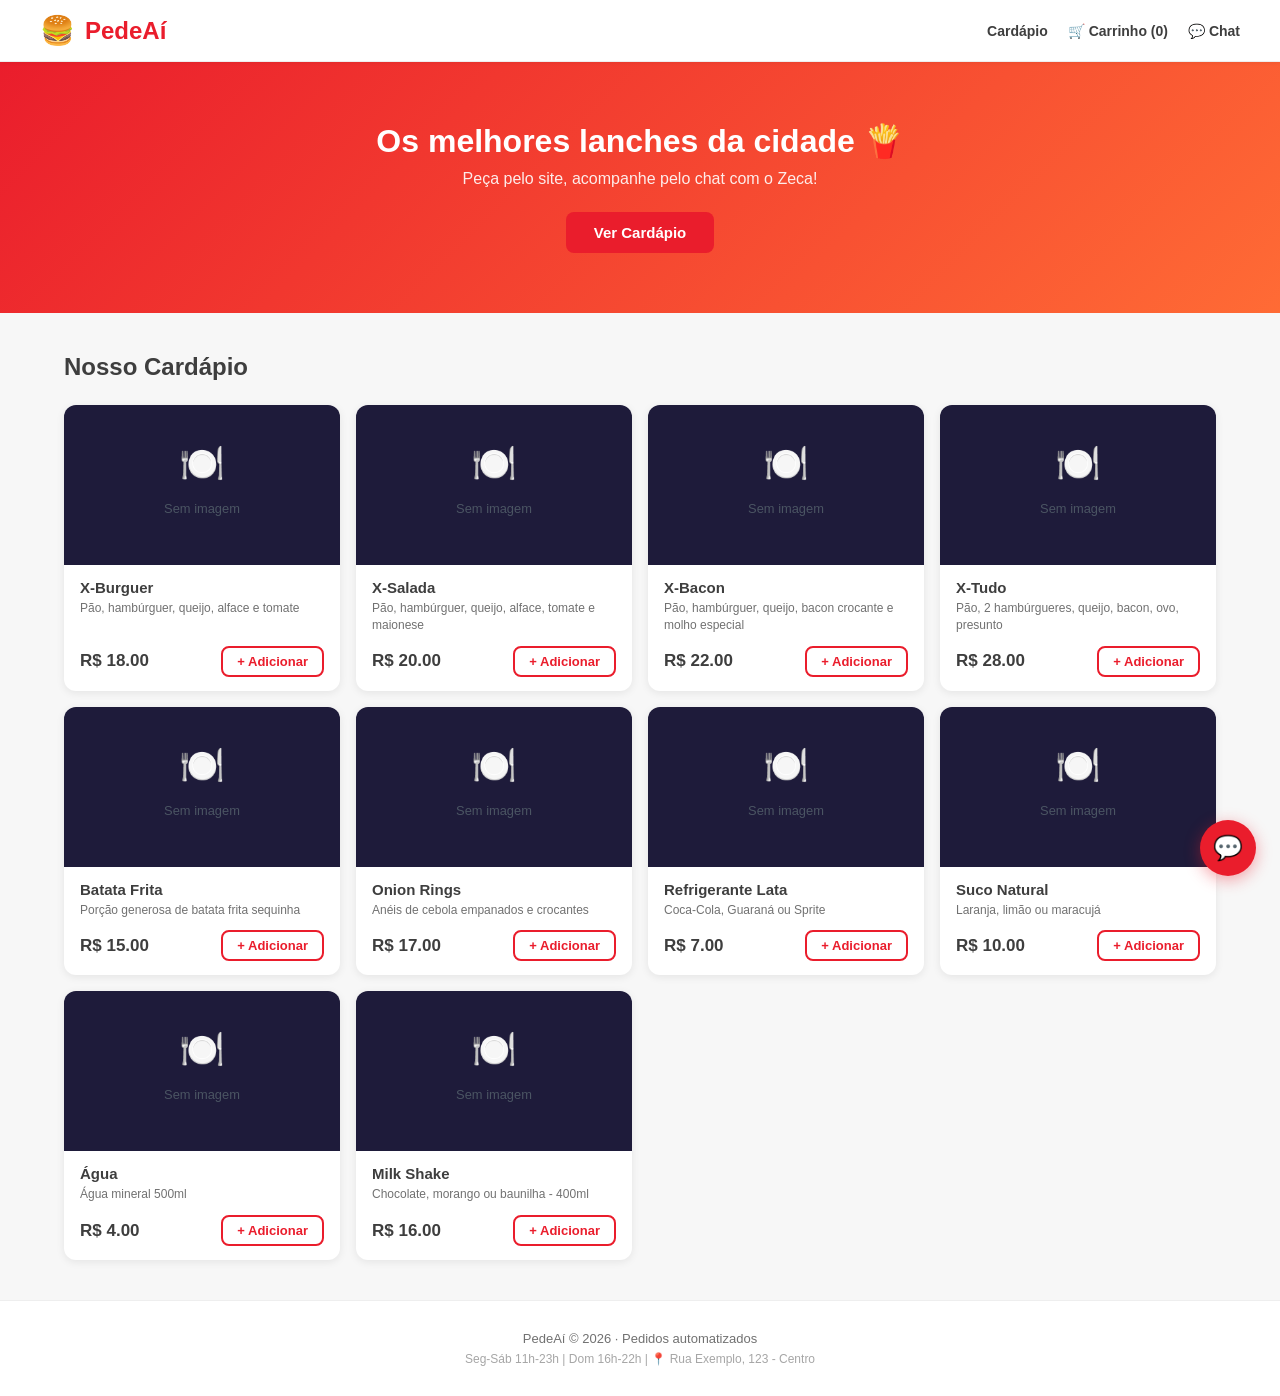
==== index.html @ f574c063 "feat: PedeAí v3.3 - sistema completo de pedidos com chatbot IA - Página de cardápio com carrinho e c" ====
<!DOCTYPE html>
<html lang="pt-BR">
<head>
  <meta charset="UTF-8">
  <meta name="viewport" content="width=device-width, initial-scale=1.0">
  <title>PedeAí - Peça Online</title>
  <link rel="stylesheet" href="css/style.css">
</head>
<body>
  <!-- Header -->
  <header class="header">
    <div class="header-inner">
      <div class="brand">
        <span class="brand-icon">🍔</span>
        <h1>PedeAí</h1>
      </div>
      <nav class="nav-links">
        <a href="#cardapio">Cardápio</a>
        <a href="#" onclick="openCart()">🛒 Carrinho (<span id="cartCount">0</span>)</a>
        <a href="#" onclick="openChat()">💬 Chat</a>
      </nav>
    </div>
  </header>

  <!-- Hero -->
  <section class="hero">
    <div class="hero-content">
      <h2>Os melhores lanches da cidade 🍟</h2>
      <p>Peça pelo site, acompanhe pelo chat com o Zeca!</p>
      <a href="#cardapio" class="btn-primary">Ver Cardápio</a>
    </div>
  </section>

  <!-- Cardápio -->
  <section id="cardapio" class="section">
    <h2 class="section-title">Nosso Cardápio</h2>
    <div class="products-grid" id="productsGrid">
      <!-- Produtos serão inseridos via JS -->
    </div>
  </section>

  <!-- Modal Carrinho -->
  <div class="modal-overlay" id="cartModal">
    <div class="modal">
      <div class="modal-header">
        <h3>🛒 Seu Carrinho</h3>
        <button class="close-btn" onclick="closeCart()">&times;</button>
      </div>
      <div class="modal-body" id="cartItems">
        <p class="empty-cart">Carrinho vazio</p>
      </div>
      <div class="cart-footer" id="cartFooter" style="display:none;">
        <div class="cart-total">
          <span>Total:</span>
          <strong id="cartTotal">R$ 0,00</strong>
        </div>
        <button class="btn-primary" onclick="openCheckout()">
          Finalizar Pedido
        </button>
      </div>
    </div>
  </div>

  <!-- Modal Checkout -->
  <div class="modal-overlay" id="checkoutModal">
    <div class="modal modal-lg">
      <div class="modal-header">
        <h3>📋 Finalizar Pedido</h3>
        <button class="close-btn" onclick="closeCheckout()">&times;</button>
      </div>
      <div class="modal-body">
        <form id="checkoutForm" onsubmit="submitOrder(event)">
          <h4>Dados do Cliente</h4>
          <div class="form-row">
            <div class="form-group">
              <label>Nome completo</label>
              <input type="text" id="clientName" required placeholder="Seu nome">
            </div>
            <div class="form-group">
              <label>Telefone (WhatsApp)</label>
              <input type="tel" id="clientPhone" required placeholder="(11) 99999-9999">
            </div>
          </div>

          <h4>Entrega</h4>
          <div class="form-row">
            <div class="form-group">
              <label>Tipo</label>
              <select id="deliveryType" onchange="toggleAddress()">
                <option value="entrega">Entrega</option>
                <option value="retirada">Retirada na loja</option>
              </select>
            </div>
            <div class="form-group">
              <label>Pagamento</label>
              <select id="paymentMethod" onchange="toggleTroco()">
                <!-- Opções carregadas dinamicamente -->
              </select>
            </div>
          </div>
          <div id="addressFields">
            <div class="form-group">
              <label>Endereço de entrega</label>
              <input type="text" id="clientAddress" placeholder="Rua, número - Bairro">
            </div>
          </div>
          <div id="trocoFields" style="display:none;">
            <div class="form-group">
              <label>Troco para quanto? (R$)</label>
              <input type="number" id="trocoValue" placeholder="Ex: 100" min="0" step="10">
              <small style="color:#6b7280;font-size:11px;">
                Informe o valor da cédula para o entregador levar o troco.
              </small>
            </div>
          </div>

          <div class="order-summary">
            <h4>Resumo do Pedido</h4>
            <div id="checkoutSummary"></div>
            <div class="summary-total">
              <span>Subtotal:</span><span id="checkSubtotal">R$ 0</span>
            </div>
            <div class="summary-total">
              <span>Taxa de entrega:</span><span id="checkDelivery">R$ 5,00</span>
            </div>
            <div class="summary-total total-final">
              <span>Total:</span><strong id="checkTotal">R$ 0</strong>
            </div>
          </div>

          <button type="submit" class="btn-primary btn-full">
            ✅ Confirmar Pedido
          </button>
        </form>
      </div>
    </div>
  </div>

  <!-- Chat flutuante -->
  <div class="chat-float" id="chatFloat">
    <div class="chat-float-header">
      <span>💬 Zeca - Atendente Virtual</span>
      <button onclick="closeChat()">&times;</button>
    </div>
    <div class="chat-float-messages" id="chatMessages">
      <div class="msg bot">E aí! Sou o Zeca 🍔 O que posso ajudar?</div>
    </div>
    <div class="chat-float-input">
      <input type="text" id="chatInput" placeholder="Digite..." 
             onkeydown="if(event.key==='Enter')sendChat()">
      <button onclick="sendChat()">➤</button>
    </div>
  </div>
  <button class="chat-fab" id="chatFab" onclick="openChat()">💬</button>

  <!-- Footer -->
  <footer class="footer-site">
    <p>PedeAí © 2026 · Pedidos automatizados</p>
    <p class="dev-link">
      Seg-Sáb 11h-23h | Dom 16h-22h | 📍 Rua Exemplo, 123 - Centro
    </p>
  </footer>

  <script src="js/app.js"></script>
</body>
</html>
---- css/style.css ----
* {
  margin: 0;
  padding: 0;
  box-sizing: border-box;
}

:root {
  --red: #ea1d2c;
  --red-dark: #c4161f;
  --yellow: #ffba00;
  --yellow-light: #fff3cd;
  --green: #50a773;
  --dark: #3e3e3e;
  --gray: #717171;
  --gray-light: #a6a6a6;
  --bg: #f7f7f7;
  --white: #ffffff;
  --card-shadow: 0 2px 8px rgba(0,0,0,0.08);
  --radius: 12px;
}

body {
  font-family: 'Segoe UI', -apple-system, BlinkMacSystemFont, sans-serif;
  background: var(--bg);
  color: var(--dark);
  min-height: 100vh;
}

/* Header */
.header {
  background: var(--white);
  border-bottom: 1px solid #eee;
  padding: 14px 24px;
  position: sticky;
  top: 0;
  z-index: 100;
  box-shadow: 0 1px 4px rgba(0,0,0,0.06);
}

.header-inner {
  max-width: 1200px;
  margin: 0 auto;
  display: flex;
  justify-content: space-between;
  align-items: center;
}

.brand {
  display: flex;
  align-items: center;
  gap: 10px;
}

.brand-icon { font-size: 28px; }

.brand h1 {
  color: var(--red);
  font-size: 24px;
  font-weight: 800;
}

.nav-links {
  display: flex;
  gap: 20px;
  align-items: center;
}

.nav-links a {
  color: var(--dark);
  text-decoration: none;
  font-size: 14px;
  font-weight: 600;
  transition: color 0.2s;
}

.nav-links a:hover { color: var(--red); }

/* Hero */
.hero {
  background: linear-gradient(135deg, var(--red) 0%, #ff6b35 100%);
  padding: 60px 24px;
  text-align: center;
  color: var(--white);
}

.hero h2 {
  font-size: 32px;
  font-weight: 800;
  margin-bottom: 10px;
}

.hero p {
  font-size: 16px;
  opacity: 0.9;
  margin-bottom: 24px;
}

/* Buttons */
.btn-primary {
  background: var(--red);
  color: var(--white);
  border: none;
  padding: 12px 28px;
  border-radius: 8px;
  font-size: 15px;
  font-weight: 700;
  cursor: pointer;
  text-decoration: none;
  display: inline-block;
  transition: background 0.2s, transform 0.2s;
}

.btn-primary:hover {
  background: var(--red-dark);
  transform: translateY(-1px);
}

.btn-full { width: 100%; text-align: center; }

/* Section */
.section {
  max-width: 1200px;
  margin: 0 auto;
  padding: 40px 24px;
}

.section-title {
  font-size: 24px;
  font-weight: 800;
  margin-bottom: 24px;
  color: var(--dark);
}

/* Products Grid */
.products-grid {
  display: grid;
  grid-template-columns: repeat(auto-fill, minmax(240px, 1fr));
  gap: 16px;
}

.product-card {
  background: var(--white);
  border-radius: var(--radius);
  overflow: hidden;
  box-shadow: var(--card-shadow);
  display: flex;
  flex-direction: column;
  transition: transform 0.2s, box-shadow 0.2s;
}

.product-card:hover {
  transform: translateY(-3px);
  box-shadow: 0 6px 20px rgba(0,0,0,0.12);
}

.product-img {
  width: 100%;
  height: 160px;
  object-fit: cover;
  background: #f0f0f0;
}

.product-card-body {
  padding: 14px 16px;
  flex: 1;
  display: flex;
  flex-direction: column;
}

.product-name {
  font-size: 15px;
  font-weight: 700;
  color: var(--dark);
  margin-bottom: 4px;
}

.product-desc {
  font-size: 12px;
  color: var(--gray);
  margin-bottom: 12px;
  flex: 1;
  line-height: 1.4;
}

.product-footer {
  display: flex;
  justify-content: space-between;
  align-items: center;
}

.product-price {
  font-size: 17px;
  font-weight: 800;
  color: var(--dark);
}

.btn-add {
  background: var(--white);
  color: var(--red);
  border: 2px solid var(--red);
  padding: 6px 14px;
  border-radius: 8px;
  font-size: 13px;
  cursor: pointer;
  font-weight: 700;
  transition: all 0.2s;
}

.btn-add:hover {
  background: var(--red);
  color: var(--white);
}

/* Modal */
.modal-overlay {
  display: none;
  position: fixed;
  inset: 0;
  background: rgba(0,0,0,0.5);
  z-index: 200;
  align-items: center;
  justify-content: center;
  padding: 20px;
}

.modal-overlay.active { display: flex; }

.modal {
  background: var(--white);
  border-radius: 16px;
  width: 100%;
  max-width: 500px;
  max-height: 85vh;
  overflow-y: auto;
  box-shadow: 0 20px 60px rgba(0,0,0,0.2);
}

.modal-lg { max-width: 600px; }

.modal-header {
  display: flex;
  justify-content: space-between;
  align-items: center;
  padding: 20px 24px;
  border-bottom: 1px solid #eee;
}

.modal-header h3 {
  font-size: 18px;
  font-weight: 800;
  color: var(--dark);
}

.close-btn {
  background: none;
  border: none;
  color: var(--gray);
  font-size: 28px;
  cursor: pointer;
}

.modal-body { padding: 20px 24px; }

/* Cart items */
.cart-item {
  display: flex;
  justify-content: space-between;
  align-items: center;
  padding: 14px 0;
  border-bottom: 1px solid #f0f0f0;
}

.cart-item-info { flex: 1; }
.cart-item-name { font-size: 14px; font-weight: 700; color: var(--dark); }
.cart-item-price { font-size: 13px; color: var(--green); font-weight: 600; }

.cart-item-controls {
  display: flex;
  align-items: center;
  gap: 10px;
}

.cart-item-controls button {
  background: #f0f0f0;
  border: none;
  color: var(--red);
  width: 30px;
  height: 30px;
  border-radius: 8px;
  cursor: pointer;
  font-size: 18px;
  font-weight: 700;
  transition: background 0.2s;
}

.cart-item-controls button:hover { background: #e0e0e0; }
.cart-item-controls span { font-size: 15px; font-weight: 700; min-width: 20px; text-align: center; }

.cart-footer {
  padding: 16px 24px;
  border-top: 1px solid #eee;
}

.cart-total {
  display: flex;
  justify-content: space-between;
  font-size: 18px;
  font-weight: 800;
  margin-bottom: 16px;
}

.empty-cart { text-align: center; color: var(--gray-light); padding: 40px 0; font-size: 15px; }

/* Forms */
h4 { margin: 18px 0 10px; font-size: 14px; font-weight: 800; color: var(--dark); text-transform: uppercase; letter-spacing: 0.5px; }

.form-row {
  display: grid;
  grid-template-columns: 1fr 1fr;
  gap: 12px;
}

.form-group { margin-bottom: 14px; }

.form-group label {
  display: block;
  font-size: 12px;
  color: var(--gray);
  margin-bottom: 4px;
  font-weight: 600;
}

.form-group input,
.form-group select {
  width: 100%;
  background: var(--white);
  border: 1.5px solid #e0e0e0;
  border-radius: 8px;
  padding: 11px 12px;
  color: var(--dark);
  font-size: 14px;
  outline: none;
  transition: border-color 0.2s;
}

.form-group input:focus,
.form-group select:focus { border-color: var(--red); }

.order-summary {
  background: var(--bg);
  border-radius: var(--radius);
  padding: 16px;
  margin: 16px 0;
}

.summary-total {
  display: flex;
  justify-content: space-between;
  padding: 6px 0;
  font-size: 14px;
  color: var(--gray);
}

.total-final {
  font-size: 18px;
  font-weight: 800;
  color: var(--dark);
  border-top: 1px solid #e0e0e0;
  padding-top: 12px;
  margin-top: 8px;
}

/* Chat flutuante */
.chat-fab {
  position: fixed;
  bottom: 24px;
  right: 24px;
  width: 56px;
  height: 56px;
  border-radius: 50%;
  background: var(--red);
  border: none;
  font-size: 24px;
  cursor: pointer;
  box-shadow: 0 4px 16px rgba(234,29,44,0.4);
  z-index: 150;
  transition: transform 0.2s;
}

.chat-fab:hover { transform: scale(1.1); }

.chat-float {
  display: none;
  position: fixed;
  bottom: 90px;
  right: 24px;
  width: 360px;
  height: 480px;
  background: var(--white);
  border-radius: 16px;
  z-index: 160;
  flex-direction: column;
  overflow: hidden;
  box-shadow: 0 10px 40px rgba(0,0,0,0.2);
}

.chat-float.active { display: flex; }

.chat-float-header {
  display: flex;
  justify-content: space-between;
  align-items: center;
  padding: 14px 16px;
  background: var(--red);
  color: var(--white);
  font-size: 14px;
  font-weight: 700;
}

.chat-float-header button {
  background: none;
  border: none;
  color: var(--white);
  font-size: 22px;
  cursor: pointer;
  opacity: 0.8;
}

.chat-float-header button:hover { opacity: 1; }

.chat-float-messages {
  flex: 1;
  overflow-y: auto;
  padding: 16px;
  display: flex;
  flex-direction: column;
  gap: 10px;
  background: var(--bg);
}

.msg {
  max-width: 85%;
  padding: 10px 14px;
  border-radius: 12px;
  font-size: 13px;
  line-height: 1.4;
}

.msg.bot {
  background: var(--white);
  align-self: flex-start;
  border: 1px solid #eee;
  border-bottom-left-radius: 4px;
  color: var(--dark);
}

.msg.user {
  background: var(--red);
  color: var(--white);
  align-self: flex-end;
  border-bottom-right-radius: 4px;
}

.chat-float-input {
  display: flex;
  padding: 12px;
  border-top: 1px solid #eee;
  gap: 8px;
  background: var(--white);
}

.chat-float-input input {
  flex: 1;
  background: var(--bg);
  border: 1.5px solid #e0e0e0;
  border-radius: 8px;
  padding: 10px;
  color: var(--dark);
  font-size: 13px;
  outline: none;
}

.chat-float-input input:focus { border-color: var(--red); }

.chat-float-input button {
  background: var(--red);
  border: none;
  color: var(--white);
  padding: 10px 14px;
  border-radius: 8px;
  cursor: pointer;
  font-size: 16px;
}

/* Footer */
.footer-site {
  text-align: center;
  padding: 30px 24px;
  color: var(--gray);
  font-size: 13px;
  border-top: 1px solid #eee;
  background: var(--white);
}

.dev-link { margin-top: 6px; font-size: 12px; color: var(--gray-light); }

/* Toast notifications */
.toast {
  position: fixed;
  top: 20px;
  right: 20px;
  background: var(--green);
  color: var(--white);
  padding: 12px 20px;
  border-radius: 10px;
  font-size: 14px;
  font-weight: 700;
  z-index: 999;
  box-shadow: 0 4px 16px rgba(80,167,115,0.3);
  animation: slideIn 0.3s ease, fadeOut 0.3s ease 2.7s;
}

@keyframes slideIn {
  from { transform: translateX(100px); opacity: 0; }
  to { transform: translateX(0); opacity: 1; }
}

@keyframes fadeOut {
  to { opacity: 0; transform: translateY(-10px); }
}

/* Responsive */
@media (max-width: 600px) {
  .form-row { grid-template-columns: 1fr; }
  .chat-float { width: calc(100% - 48px); right: 24px; left: 24px; }
  .nav-links { gap: 12px; }
  .nav-links a { font-size: 12px; }
  .hero h2 { font-size: 24px; }
  .products-grid { grid-template-columns: repeat(auto-fill, minmax(160px, 1fr)); gap: 12px; }
  .product-img { height: 120px; }
}
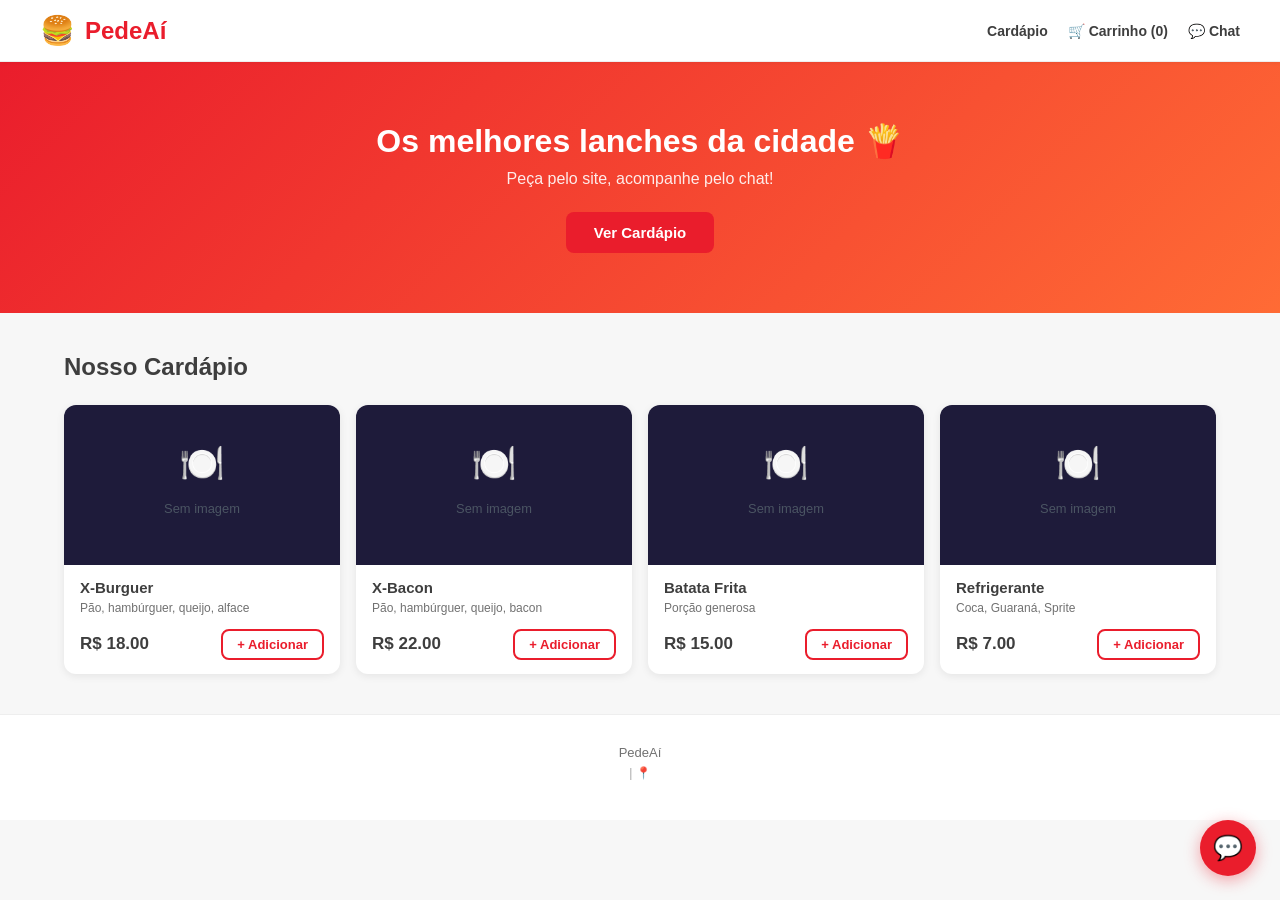
==== commit 22b47629: "feat: v4.0 - admin empresa, promocoes, cupons, confirmacao pedido, chatbot-carrinho" ====
--- a/index.html
+++ b/index.html
@@ -7,12 +7,11 @@
   <link rel="stylesheet" href="css/style.css">
 </head>
 <body>
-  <!-- Header -->
   <header class="header">
     <div class="header-inner">
       <div class="brand">
         <span class="brand-icon">🍔</span>
-        <h1>PedeAí</h1>
+        <h1 id="brandName">PedeAí</h1>
       </div>
       <nav class="nav-links">
         <a href="#cardapio">Cardápio</a>
@@ -22,11 +21,14 @@
     </div>
   </header>
 
+  <!-- Promoções Banner -->
+  <div class="promo-banner" id="promoBanner" style="display:none;"></div>
+
   <!-- Hero -->
   <section class="hero">
     <div class="hero-content">
       <h2>Os melhores lanches da cidade 🍟</h2>
-      <p>Peça pelo site, acompanhe pelo chat com o Zeca!</p>
+      <p>Peça pelo site, acompanhe pelo chat!</p>
       <a href="#cardapio" class="btn-primary">Ver Cardápio</a>
     </div>
   </section>
@@ -34,9 +36,7 @@
   <!-- Cardápio -->
   <section id="cardapio" class="section">
     <h2 class="section-title">Nosso Cardápio</h2>
-    <div class="products-grid" id="productsGrid">
-      <!-- Produtos serão inseridos via JS -->
-    </div>
+    <div class="products-grid" id="productsGrid"></div>
   </section>
 
   <!-- Modal Carrinho -->
@@ -54,9 +54,7 @@
           <span>Total:</span>
           <strong id="cartTotal">R$ 0,00</strong>
         </div>
-        <button class="btn-primary" onclick="openCheckout()">
-          Finalizar Pedido
-        </button>
+        <button class="btn-primary btn-full" onclick="openCheckout()">Finalizar Pedido</button>
       </div>
     </div>
   </div>
@@ -81,7 +79,6 @@
               <input type="tel" id="clientPhone" required placeholder="(11) 99999-9999">
             </div>
           </div>
-
           <h4>Entrega</h4>
           <div class="form-row">
             <div class="form-group">
@@ -93,9 +90,7 @@
             </div>
             <div class="form-group">
               <label>Pagamento</label>
-              <select id="paymentMethod" onchange="toggleTroco()">
-                <!-- Opções carregadas dinamicamente -->
-              </select>
+              <select id="paymentMethod" onchange="toggleTroco()"></select>
             </div>
           </div>
           <div id="addressFields">
@@ -108,31 +103,40 @@
             <div class="form-group">
               <label>Troco para quanto? (R$)</label>
               <input type="number" id="trocoValue" placeholder="Ex: 100" min="0" step="10">
-              <small style="color:#6b7280;font-size:11px;">
-                Informe o valor da cédula para o entregador levar o troco.
-              </small>
             </div>
           </div>
 
+          <!-- Cupom -->
+          <h4>Cupom de Desconto</h4>
+          <div class="form-row">
+            <div class="form-group" style="flex:1;">
+              <input type="text" id="couponInput" placeholder="Digite o código" style="text-transform:uppercase;">
+            </div>
+            <div class="form-group">
+              <button type="button" class="btn-secondary" onclick="applyCoupon()">Aplicar</button>
+            </div>
+          </div>
+          <p id="couponStatus" style="font-size:12px;margin-bottom:12px;"></p>
+
+          <!-- Resumo -->
           <div class="order-summary">
             <h4>Resumo do Pedido</h4>
             <div id="checkoutSummary"></div>
-            <div class="summary-total">
-              <span>Subtotal:</span><span id="checkSubtotal">R$ 0</span>
-            </div>
-            <div class="summary-total">
-              <span>Taxa de entrega:</span><span id="checkDelivery">R$ 5,00</span>
-            </div>
-            <div class="summary-total total-final">
-              <span>Total:</span><strong id="checkTotal">R$ 0</strong>
-            </div>
+            <div class="summary-total"><span>Subtotal:</span><span id="checkSubtotal">R$ 0</span></div>
+            <div class="summary-total"><span>Desconto:</span><span id="checkDiscount">R$ 0,00</span></div>
+            <div class="summary-total"><span>Taxa de entrega:</span><span id="checkDelivery">R$ 5,00</span></div>
+            <div class="summary-total total-final"><span>Total:</span><strong id="checkTotal">R$ 0</strong></div>
           </div>
-
-          <button type="submit" class="btn-primary btn-full">
-            ✅ Confirmar Pedido
-          </button>
+          <button type="submit" class="btn-primary btn-full">✅ Confirmar Pedido</button>
         </form>
       </div>
+    </div>
+  </div>
+
+  <!-- Modal Confirmação -->
+  <div class="modal-overlay" id="confirmModal">
+    <div class="modal">
+      <div class="modal-body" id="confirmBody"></div>
     </div>
   </div>
 
@@ -146,8 +150,7 @@
       <div class="msg bot">E aí! Sou o Zeca 🍔 O que posso ajudar?</div>
     </div>
     <div class="chat-float-input">
-      <input type="text" id="chatInput" placeholder="Digite..." 
-             onkeydown="if(event.key==='Enter')sendChat()">
+      <input type="text" id="chatInput" placeholder="Digite..." onkeydown="if(event.key==='Enter')sendChat()">
       <button onclick="sendChat()">➤</button>
     </div>
   </div>
@@ -155,10 +158,9 @@
 
   <!-- Footer -->
   <footer class="footer-site">
-    <p>PedeAí © 2026 · Pedidos automatizados</p>
-    <p class="dev-link">
-      Seg-Sáb 11h-23h | Dom 16h-22h | 📍 Rua Exemplo, 123 - Centro
-    </p>
+    <p id="footerName">PedeAí</p>
+    <p class="dev-link" id="footerInfo">Seg-Sáb 11h-23h | Dom 16h-22h</p>
+    <div class="social-links" id="socialLinks"></div>
   </footer>
 
   <script src="js/app.js"></script>
--- a/css/style.css
+++ b/css/style.css
@@ -539,3 +539,38 @@
   .products-grid { grid-template-columns: repeat(auto-fill, minmax(160px, 1fr)); gap: 12px; }
   .product-img { height: 120px; }
 }
+
+/* Promo Banner */
+.promo-banner {
+  background: var(--yellow-light);
+  padding: 10px 24px;
+  text-align: center;
+  display: flex;
+  gap: 16px;
+  justify-content: center;
+  flex-wrap: wrap;
+  border-bottom: 1px solid #eee;
+}
+
+.promo-badge {
+  font-size: 13px;
+  color: #856404;
+  font-weight: 600;
+}
+
+/* Social Links */
+.social-links {
+  display: flex;
+  gap: 16px;
+  justify-content: center;
+  margin-top: 10px;
+}
+
+.social-links a {
+  color: var(--red);
+  text-decoration: none;
+  font-size: 13px;
+  font-weight: 600;
+}
+
+.social-links a:hover { text-decoration: underline; }
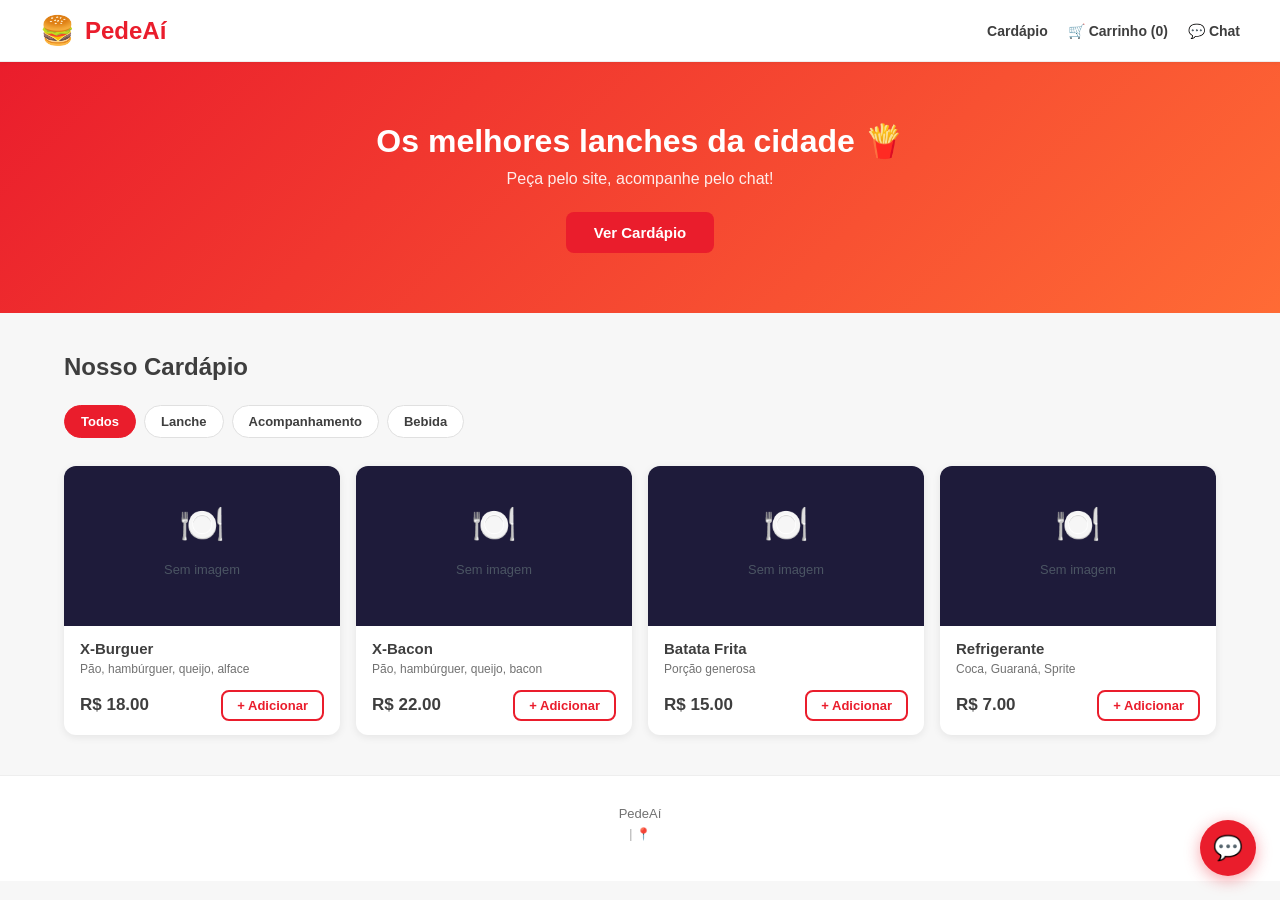
==== commit 4cc10286: "feat: v4.1 - modal produto, CRUD categorias, upload imagem, renomeia para Perry" ====
--- a/index.html
+++ b/index.html
@@ -36,6 +36,7 @@
   <!-- Cardápio -->
   <section id="cardapio" class="section">
     <h2 class="section-title">Nosso Cardápio</h2>
+    <div class="category-filter" id="categoryFilter"></div>
     <div class="products-grid" id="productsGrid"></div>
   </section>
 
@@ -143,11 +144,11 @@
   <!-- Chat flutuante -->
   <div class="chat-float" id="chatFloat">
     <div class="chat-float-header">
-      <span>💬 Zeca - Atendente Virtual</span>
+      <span>💬 Perry - Atendente Virtual</span>
       <button onclick="closeChat()">&times;</button>
     </div>
     <div class="chat-float-messages" id="chatMessages">
-      <div class="msg bot">E aí! Sou o Zeca 🍔 O que posso ajudar?</div>
+      <div class="msg bot">E aí! Sou o Perry 🍔 O que posso ajudar?</div>
     </div>
     <div class="chat-float-input">
       <input type="text" id="chatInput" placeholder="Digite..." onkeydown="if(event.key==='Enter')sendChat()">
--- a/css/style.css
+++ b/css/style.css
@@ -574,3 +574,36 @@
 }
 
 .social-links a:hover { text-decoration: underline; }
+
+/* Category Filter */
+.category-filter {
+  display: flex;
+  gap: 8px;
+  margin-bottom: 20px;
+  overflow-x: auto;
+  padding-bottom: 8px;
+}
+
+.cat-btn {
+  background: var(--white);
+  border: 1.5px solid #e0e0e0;
+  color: var(--dark);
+  padding: 8px 16px;
+  border-radius: 20px;
+  font-size: 13px;
+  font-weight: 600;
+  cursor: pointer;
+  white-space: nowrap;
+  transition: all 0.2s;
+}
+
+.cat-btn.active {
+  background: var(--red);
+  color: var(--white);
+  border-color: var(--red);
+}
+
+.cat-btn:hover:not(.active) {
+  border-color: var(--red);
+  color: var(--red);
+}
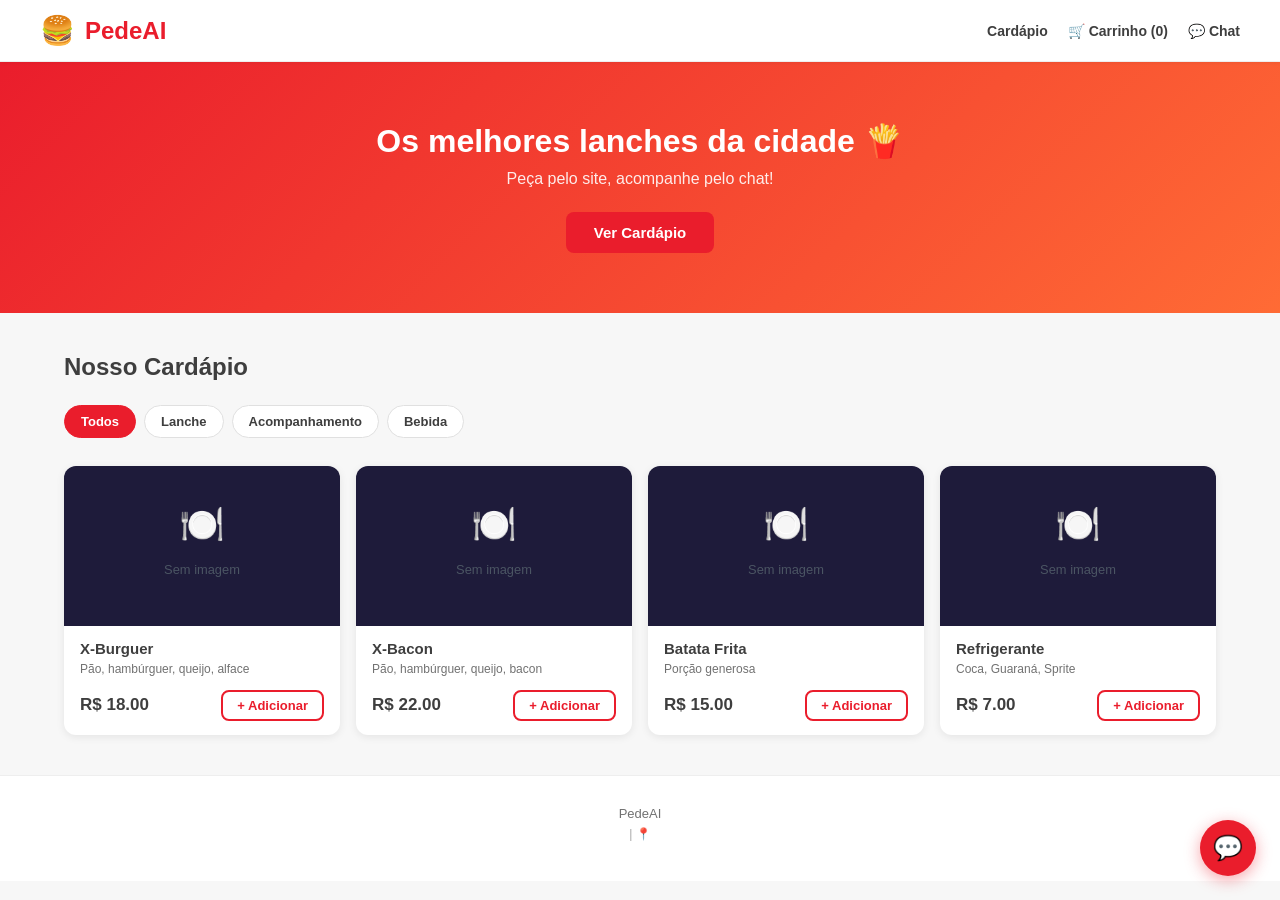
==== commit ef2da3f3: "feat: v4.2 - logo/capa visivel, gestao financeira, entregadores" ====
--- a/index.html
+++ b/index.html
@@ -3,15 +3,16 @@
 <head>
   <meta charset="UTF-8">
   <meta name="viewport" content="width=device-width, initial-scale=1.0">
-  <title>PedeAí - Peça Online</title>
+  <title>PedeAI - Peça Online</title>
   <link rel="stylesheet" href="css/style.css">
 </head>
 <body>
   <header class="header">
     <div class="header-inner">
       <div class="brand">
-        <span class="brand-icon">🍔</span>
-        <h1 id="brandName">PedeAí</h1>
+        <img id="brandLogo" class="brand-logo" src="img/placeholder.svg" alt="Logo" style="display:none;">
+        <span class="brand-icon" id="brandIcon">🍔</span>
+        <h1 id="brandName">PedeAI</h1>
       </div>
       <nav class="nav-links">
         <a href="#cardapio">Cardápio</a>
@@ -24,10 +25,10 @@
   <!-- Promoções Banner -->
   <div class="promo-banner" id="promoBanner" style="display:none;"></div>
 
-  <!-- Hero -->
-  <section class="hero">
+  <!-- Hero com imagem de capa dinâmica -->
+  <section class="hero" id="heroSection">
     <div class="hero-content">
-      <h2>Os melhores lanches da cidade 🍟</h2>
+      <h2 id="heroTitle">Os melhores lanches da cidade 🍟</h2>
       <p>Peça pelo site, acompanhe pelo chat!</p>
       <a href="#cardapio" class="btn-primary">Ver Cardápio</a>
     </div>
@@ -159,7 +160,7 @@
 
   <!-- Footer -->
   <footer class="footer-site">
-    <p id="footerName">PedeAí</p>
+    <p id="footerName">PedeAI</p>
     <p class="dev-link" id="footerInfo">Seg-Sáb 11h-23h | Dom 16h-22h</p>
     <div class="social-links" id="socialLinks"></div>
   </footer>
--- a/css/style.css
+++ b/css/style.css
@@ -52,6 +52,7 @@
 }
 
 .brand-icon { font-size: 28px; }
+.brand-logo { width: 36px; height: 36px; border-radius: 8px; object-fit: cover; }
 
 .brand h1 {
   color: var(--red);
